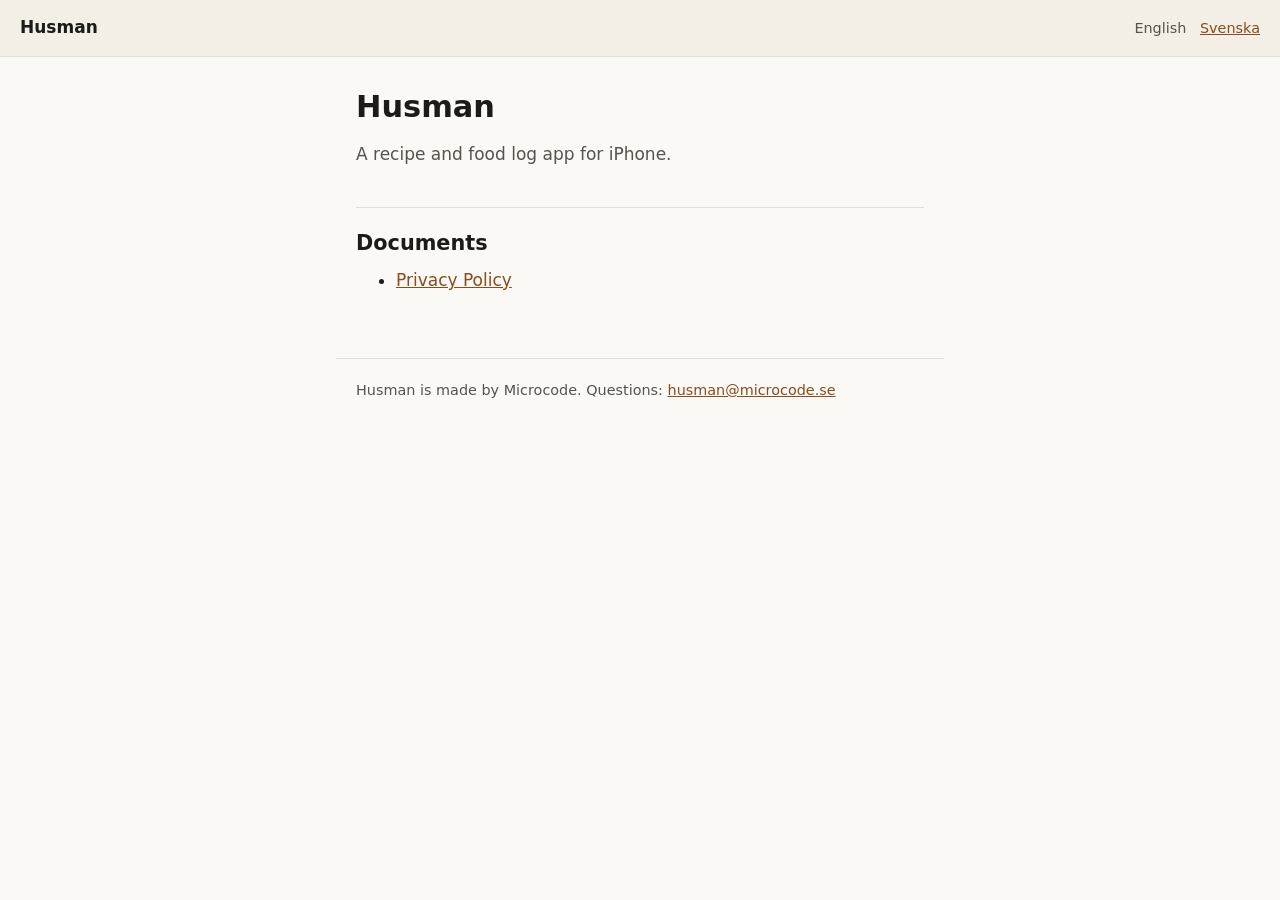
==== index.html @ d9d56436 "Publish site from microcode/husman@7ea2052ef748e9097bc0a16c43d0781ab900f81c" ====
<!DOCTYPE html>
<html lang="en">
  <head>
    <meta charset="utf-8">
    <meta name="viewport" content="width=device-width, initial-scale=1">
    <title>Husman</title>
    <meta name="description" content="Husman is a recipe and food log app for iPhone.">
    <meta name="color-scheme" content="light dark">
    <link rel="canonical" href="https://husman.microcode.se/">
    <link rel="alternate" hreflang="en" href="https://husman.microcode.se/">
    <link rel="alternate" hreflang="x-default" href="https://husman.microcode.se/">
    <link rel="alternate" hreflang="sv" href="https://husman.microcode.se/sv/">
    <link rel="stylesheet" href="/assets/style.css">
  </head>
  <body>
    <header class="bar">
      <span class="home">Husman</span>
      <nav class="languages">
        <span class="current" lang="en">English</span>
        <a href="/sv/" lang="sv" hreflang="sv">Svenska</a>
      </nav>
    </header>
    <main>
      <h1>Husman</h1>
      <p class="tagline">A recipe and food log app for iPhone.</p>
      <h2>Documents</h2>
      <ul>
        <li><a href="/privacy/">Privacy Policy</a></li>
      </ul>
    </main>
    <footer>
      <p>Husman is made by Microcode. Questions: <a href="mailto:husman@microcode.se">husman@microcode.se</a></p>
    </footer>
  </body>
</html>
---- assets/style.css ----
/* One stylesheet for the whole public site. Light and dark come from the
   reader's own setting; nothing here depends on JavaScript. */

:root {
  --ink: #1c1b19;
  --ink-soft: #56524c;
  --paper: #fbf9f5;
  --rule: #e3ded4;
  --link: #8a4b1e;
  --bar: #f3efe7;
}

@media (prefers-color-scheme: dark) {
  :root {
    --ink: #ece8e1;
    --ink-soft: #a9a29a;
    --paper: #1a1917;
    --rule: #33302c;
    --link: #e0a06a;
    --bar: #222120;
  }
}

* {
  box-sizing: border-box;
}

html {
  -webkit-text-size-adjust: 100%;
}

body {
  margin: 0;
  background: var(--paper);
  color: var(--ink);
  font: 17px/1.6 -apple-system, BlinkMacSystemFont, "Segoe UI", system-ui, sans-serif;
}

.bar {
  display: flex;
  flex-wrap: wrap;
  gap: 0.5rem 1rem;
  align-items: baseline;
  justify-content: space-between;
  padding: 0.9rem 1.25rem;
  background: var(--bar);
  border-bottom: 1px solid var(--rule);
}

.home {
  font-weight: 600;
  color: var(--ink);
  text-decoration: none;
}

.languages {
  display: flex;
  gap: 0.85rem;
  font-size: 0.9rem;
}

.languages .current {
  color: var(--ink-soft);
}

main {
  max-width: 38rem;
  margin: 0 auto;
  padding: 2rem 1.25rem 3rem;
}

h1 {
  font-size: 1.9rem;
  line-height: 1.2;
  margin: 0 0 1rem;
}

h2 {
  font-size: 1.3rem;
  line-height: 1.3;
  margin: 2.4rem 0 0.6rem;
  padding-top: 1.4rem;
  border-top: 1px solid var(--rule);
}

h3 {
  font-size: 1.1rem;
  margin: 1.8rem 0 0.5rem;
}

p,
ul {
  margin: 0 0 1rem;
}

li {
  margin-bottom: 0.35rem;
}

.tagline {
  color: var(--ink-soft);
}

a {
  color: var(--link);
}

a:hover {
  text-decoration: none;
}

strong {
  font-weight: 600;
}

footer {
  max-width: 38rem;
  margin: 0 auto;
  padding: 1.25rem 1.25rem 2.5rem;
  border-top: 1px solid var(--rule);
  color: var(--ink-soft);
  font-size: 0.9rem;
}

@media (max-width: 26rem) {
  body {
    font-size: 16px;
  }

  main {
    padding: 1.5rem 1rem 2.5rem;
  }
}
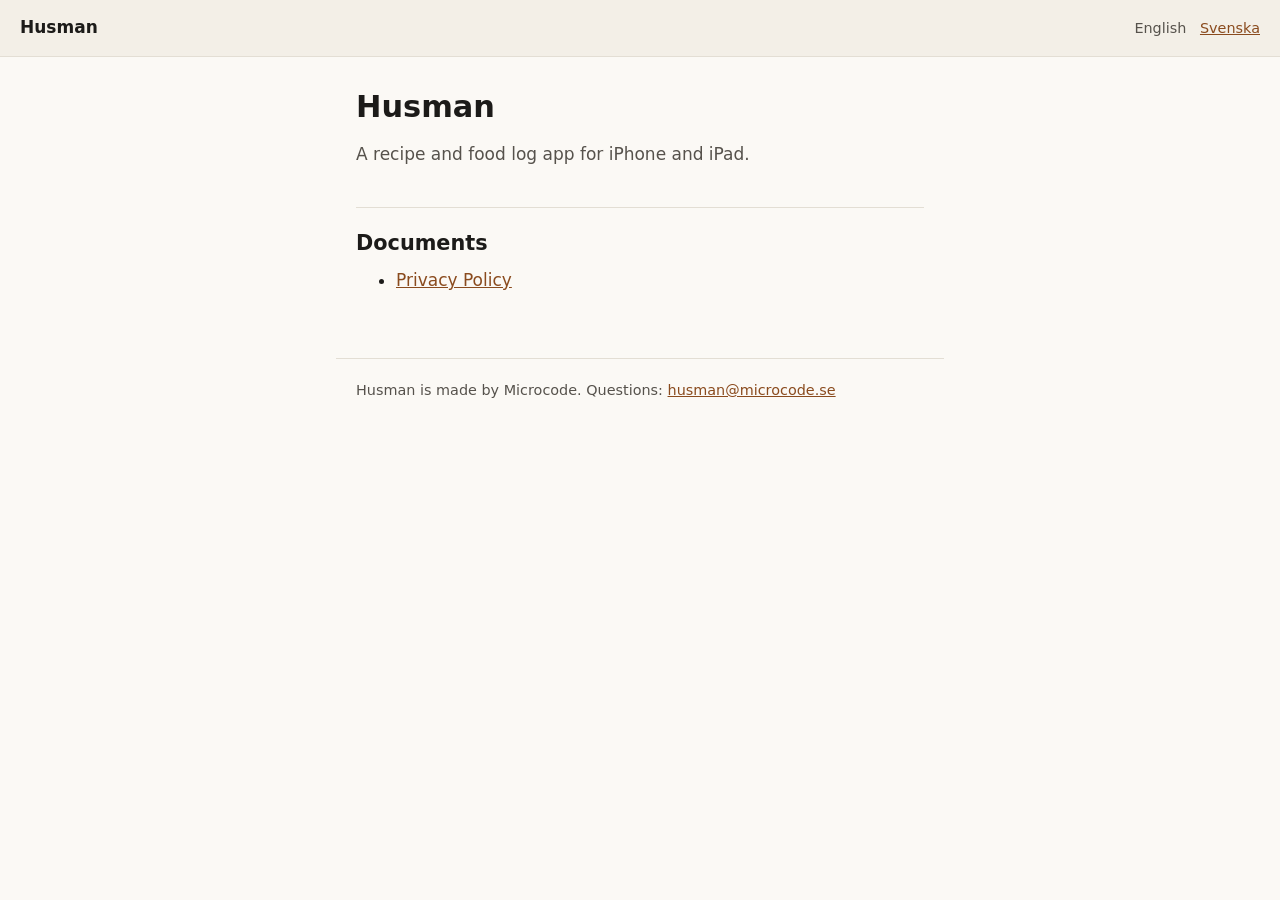
==== commit c5e22daf: "Publish site from microcode/husman@1439dddccc08a343be999fb371cdfa740a80b18e" ====
--- a/index.html
+++ b/index.html
@@ -4,7 +4,7 @@
     <meta charset="utf-8">
     <meta name="viewport" content="width=device-width, initial-scale=1">
     <title>Husman</title>
-    <meta name="description" content="Husman is a recipe and food log app for iPhone.">
+    <meta name="description" content="Husman is a recipe and food log app for iPhone and iPad.">
     <meta name="color-scheme" content="light dark">
     <link rel="canonical" href="https://husman.microcode.se/">
     <link rel="alternate" hreflang="en" href="https://husman.microcode.se/">
@@ -22,7 +22,7 @@
     </header>
     <main>
       <h1>Husman</h1>
-      <p class="tagline">A recipe and food log app for iPhone.</p>
+      <p class="tagline">A recipe and food log app for iPhone and iPad.</p>
       <h2>Documents</h2>
       <ul>
         <li><a href="/privacy/">Privacy Policy</a></li>
